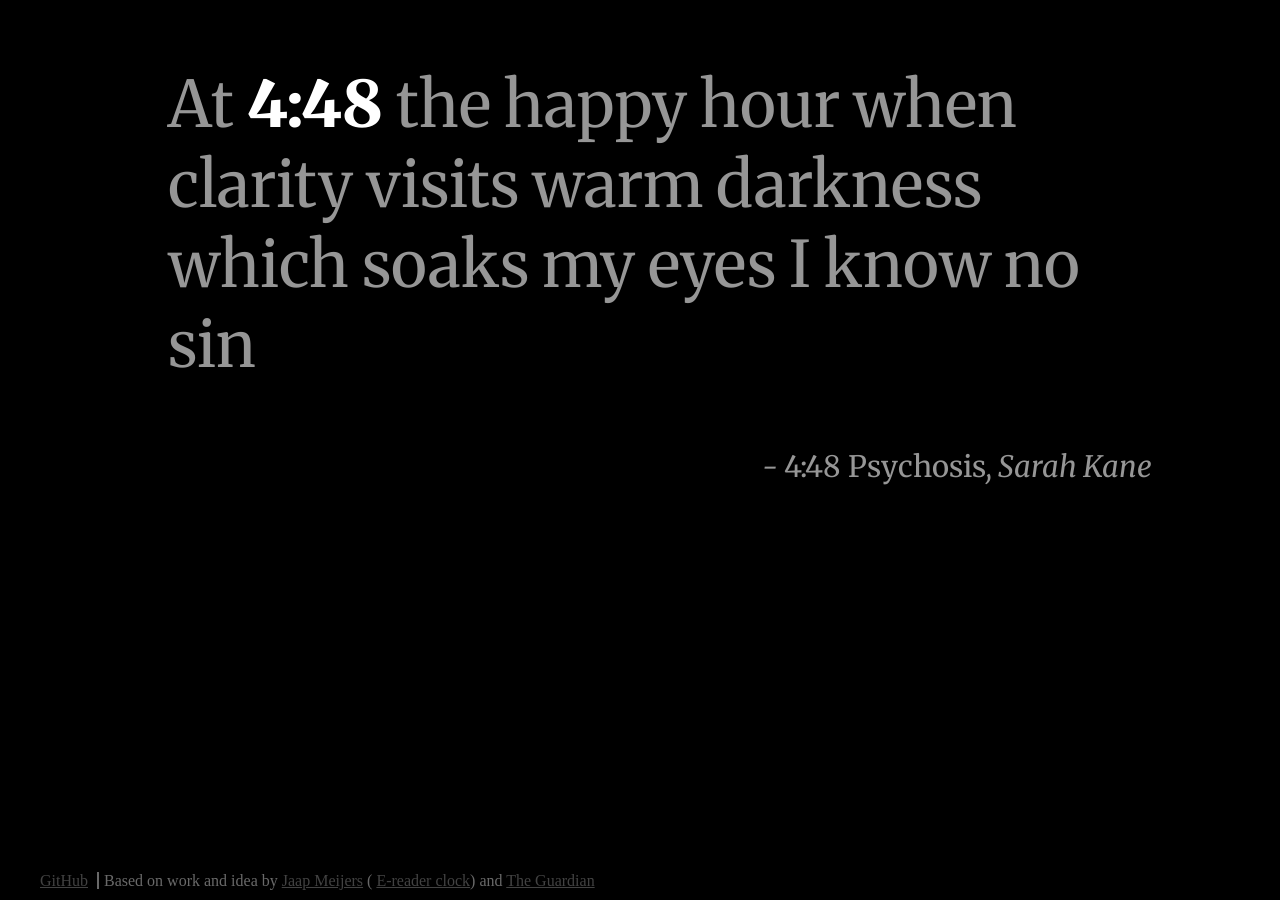
==== literature-clock/dark.html @ c3422756 "Dark mode" ====
<!DOCTYPE html>
<html lang="en">

<head>
    <meta charset="utf-8"/>

    <script>
        var current_date;

        function getJSON(url, callback) {
            var request = new XMLHttpRequest();
            request.open('GET', url, true);
            request.onload = function() {
                if (this.status >= 200 && this.status < 400) {
                    // Success!
                    callback(JSON.parse(this.responseText))
                }
            };
            request.send();
        }

        function loadFile(timeStamp, callback) {
            getJSON("times/" + timeStamp + ".json", callback);
        }

        function startTime() {
            var today = new Date();
            if (current_date !== undefined
                && current_date.getMinutes() === today.getMinutes()) {
                setTimeout(startTime, 1000);
                return;
            }

            current_date = today;
            var h = today.getHours();
            var m = today.getMinutes();
            // var s = today.getSeconds();
            h = checkTime(h);
            m = checkTime(m);
            // s = checkTime(s);
            var timeCode = h + "_" + m;  // fixed for windows compatibility

            //Test longest (20:15)
            //Test shortest (08:51)
            //timeCode = "20_07";

            // Load JSON file
            loadFile(timeCode, function(lit_json) {

                // select single random text
                var lit_json_single = lit_json[Math.floor(Math.random() * lit_json.length)]

                // get quote_len
                var quote_len = (lit_json_single['quote_first'] + lit_json_single['quote_time_case'] + lit_json_single['quote_last']).length

                // Write to HTML
                //document.getElementById('time').innerHTML = timeCode;     // Show time
                try {
                    document.getElementById('lit_quote').innerHTML =
                        lit_json_single['quote_first'] + '<em>' + lit_json_single['quote_time_case'] + '</em>' + lit_json_single['quote_last'];
                    document.getElementById('book').innerHTML = lit_json_single['title'];
                    document.getElementById('author').innerHTML = lit_json_single['author'];

                    // set fontsize according to length
                    // Equation to make fontsize match
                    // y = 6.190864 - 0.01211676*x + 0.00001176814*x^2 - 1.969435e-9*x^3, where x is quote_len
                    document.getElementById('lit_quote').style.fontSize = (6.000864 - 0.01211676 * quote_len + 0.00001176814 * Math.pow(quote_len, 2) - 1.969435e-9 * Math.pow(quote_len, 3) + "vw");

                } catch (e) {
                    console.log(e);
                }

                // Timeout
                setTimeout(startTime, 1000);
            });
        }
        function checkTime(i) {
            if (i < 10) { i = "0" + i }  // add zero in front of numbers < 10
            return i;
        }
    </script>
    <link rel="stylesheet" href="css/dark.css">
    <link href='https://fonts.googleapis.com/css?family=Merriweather' rel='stylesheet'>

    <title>Literature Clock</title>

</head>

<body onload="startTime()">

    <!-- <div id="time"></div> -->

    <div id="main_text">
        <blockquote id="lit_quote"></blockquote>
        <cite>
            -
            <span id="book"></span>,
            <span id="author"></span>
        </cite>
    </div>

    <div id="buttom">
        <div id="github">
            <a href="https://github.com/JohannesNE/literature-clock">GitHub</a>
        </div>
        <span id="based_on">
            Based on work and idea by
            <a href="http://www.eerlijkemedia.nl/">Jaap Meijers</a> (
            <a href="https://www.instructables.com/id/Literary-Clock-Made-From-E-reader/">E-reader clock</a>) and
            <a href="http://litclock.mohawkhq.com/">The Guardian</a>
        </span>
    </div>


</body>

</html>
---- literature-clock/css/dark.css ----
html, body { 
    margin: 0; padding: 0;
    height: 100%; 
    overflow: auto;
    background-color: black;
}

/*
#lit_quote {

}
*/
#lit_quote em {
    font-weight: 900;
    color: white;
    font-style: normal
}


#main_text {
    width: 80vw;
    margin: auto;
    color: rgb(150, 150, 150);
    font-family: 'Merriweather', Times, serif;
}

cite {
    float: right;
    padding-left: 10vw;
    font-size: 2.3vw;
}
cite #book{
    font-style: normal;
}

#buttom {
    height: 10px; 
    width: 90%;
    position: fixed; 
    bottom:2%;
    color: dimgray;
    padding-left: 40px;
    padding-right: 0;

}
#buttom a, a:visited {
    color: rgb(66, 66, 66)
}

#github {
    display: inline;
    padding-right: 5px;
    border-right-style: solid;
    border-right-width: 2px;
    border-right-color: dimgray;
}

#based_on {
    padding-left: 5px;
}
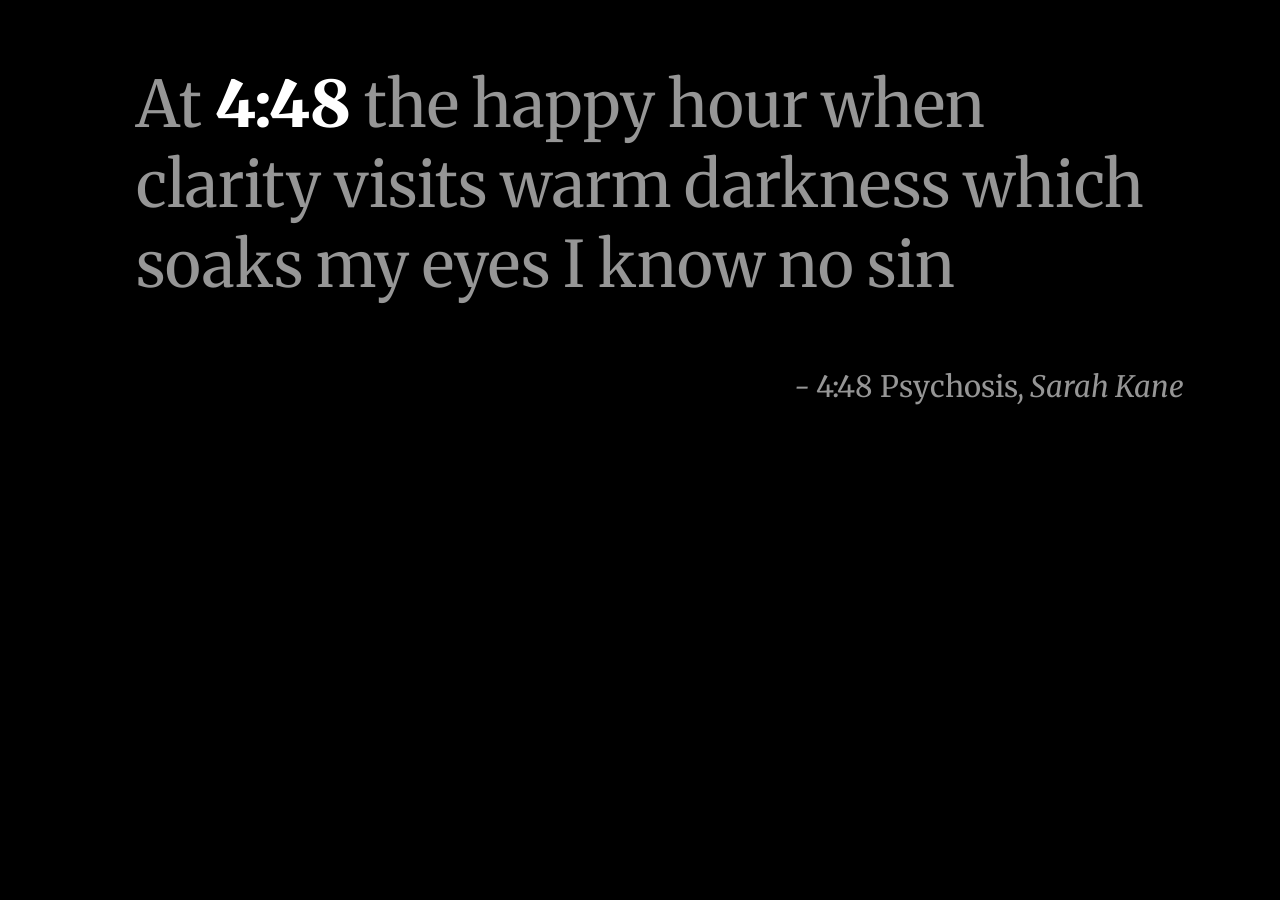
==== commit ed08b209: "Increase width" ====
--- a/literature-clock/dark.html
+++ b/literature-clock/dark.html
@@ -99,7 +99,7 @@
         </cite>
     </div>
 
-    <div id="buttom">
+    <!-- div id="buttom">
         <div id="github">
             <a href="https://github.com/JohannesNE/literature-clock">GitHub</a>
         </div>
@@ -109,7 +109,7 @@
             <a href="https://www.instructables.com/id/Literary-Clock-Made-From-E-reader/">E-reader clock</a>) and
             <a href="http://litclock.mohawkhq.com/">The Guardian</a>
         </span>
-    </div>
+    </div -->
 
 
 </body>
--- a/literature-clock/css/dark.css
+++ b/literature-clock/css/dark.css
@@ -18,7 +18,7 @@
 
 
 #main_text {
-    width: 80vw;
+    width: 85vw;
     margin: auto;
     color: rgb(150, 150, 150);
     font-family: 'Merriweather', Times, serif;
@@ -33,6 +33,7 @@
     font-style: normal;
 }
 
+/*
 #buttom {
     height: 10px; 
     width: 90%;
@@ -57,4 +58,5 @@
 
 #based_on {
     padding-left: 5px;
-}+}
+*/
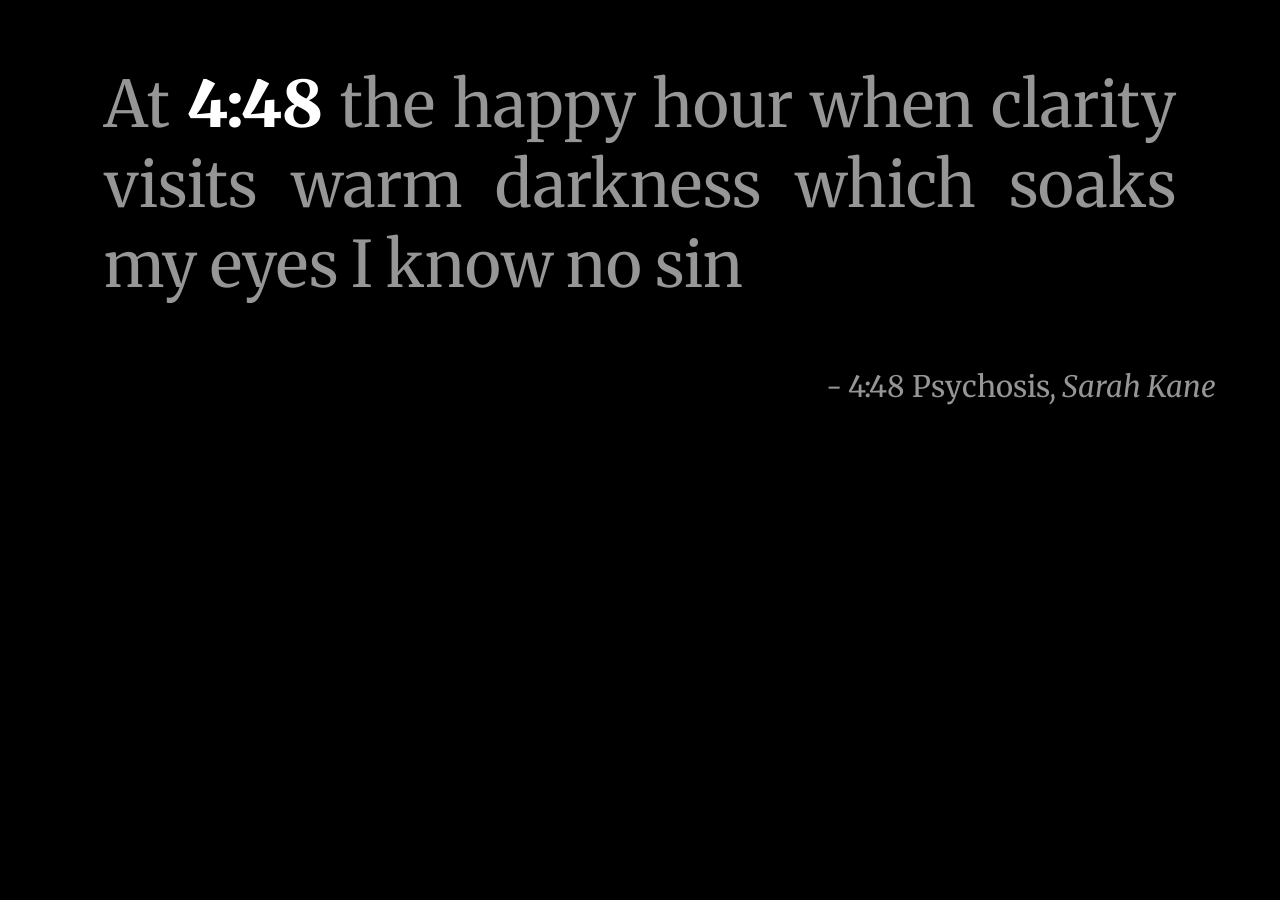
==== commit a9f2d002: "Increase width" ====
--- a/literature-clock/dark.html
+++ b/literature-clock/dark.html
@@ -27,7 +27,7 @@
             var today = new Date();
             if (current_date !== undefined
                 && current_date.getMinutes() === today.getMinutes()) {
-                setTimeout(startTime, 1000);
+                setTimeout(startTime, 10000);
                 return;
             }
 
@@ -71,7 +71,7 @@
                 }
 
                 // Timeout
-                setTimeout(startTime, 1000);
+                setTimeout(startTime, 10000);
             });
         }
         function checkTime(i) {
--- a/literature-clock/css/dark.css
+++ b/literature-clock/css/dark.css
@@ -5,11 +5,11 @@
     background-color: black;
 }
 
-/*
+
 #lit_quote {
+	text-align: justify;
+}
 
-}
-*/
 #lit_quote em {
     font-weight: 900;
     color: white;
@@ -18,7 +18,7 @@
 
 
 #main_text {
-    width: 85vw;
+    width: 90vw;
     margin: auto;
     color: rgb(150, 150, 150);
     font-family: 'Merriweather', Times, serif;
